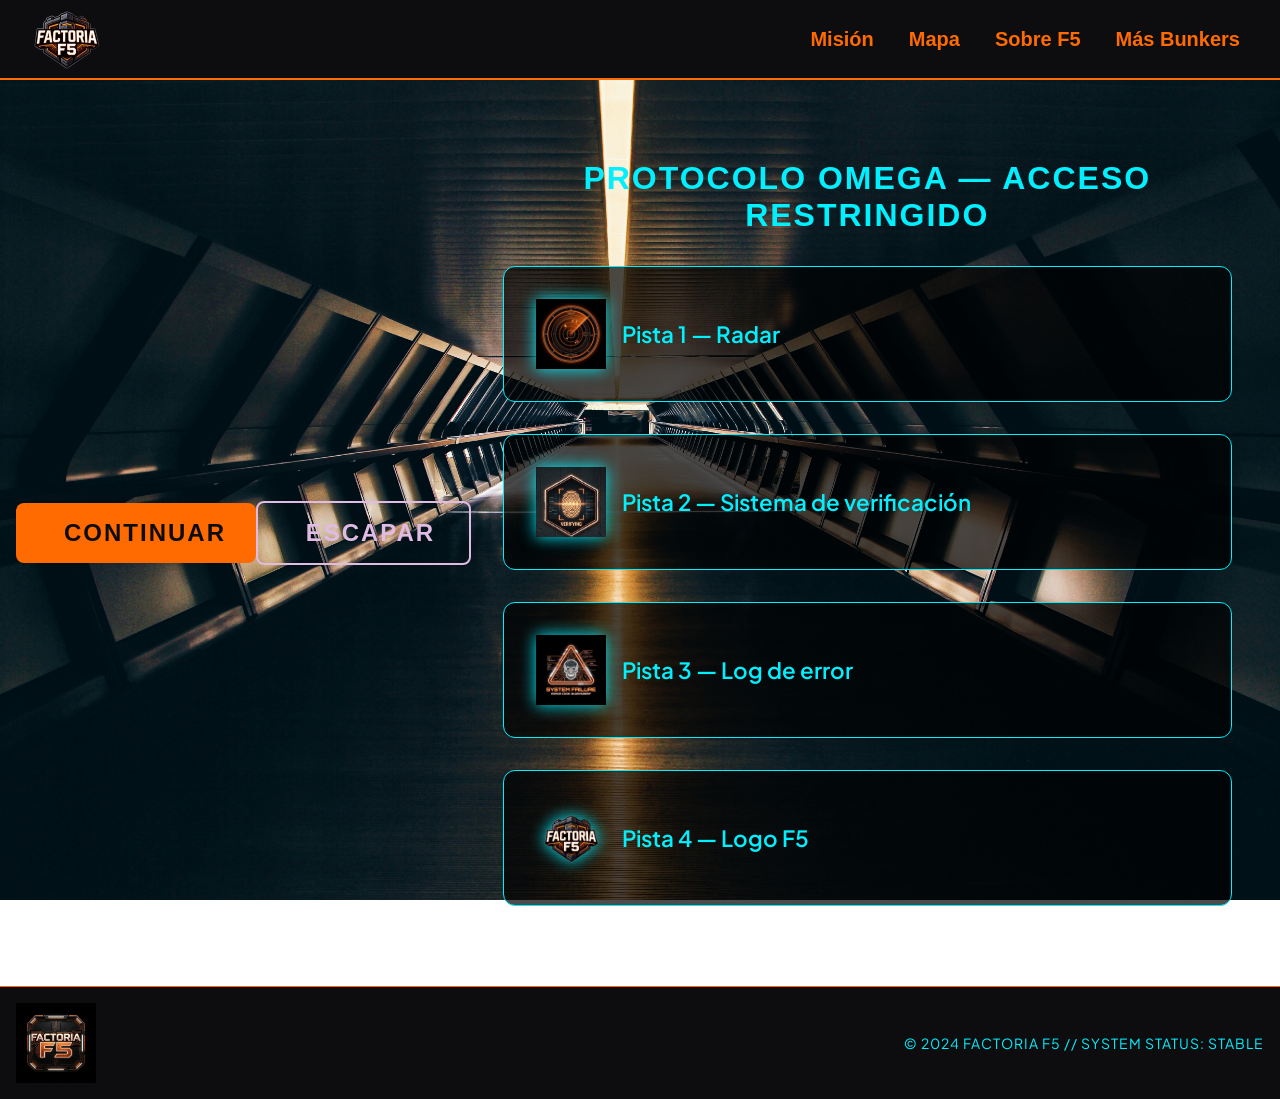
==== pagina-2-cyntia.html @ dd52e9ff "añadido html,css, javascript, imagenes" ====
<!DOCTYPE html>
<html lang="en">

<head>
    <meta charset="UTF-8">
    <meta name="viewport" content="width=device-width, initial-scale=1.0">
    <title>Document</title>
    <link rel="preconnect" href="https://fonts.googleapis.com">
    <link
        href="https://fonts.googleapis.com/css2?family=Plus+Jakarta+Sans:ital,wght@0,200..800;1,200..800&family=Saira+Stencil:ital,wght@0,100..900;1,100..900&display=swap"
        rel="stylesheet">
    <link rel="preconnect" href="https://fonts.gstatic.com/" crossorigin>

    <link rel="stylesheet" href="css\pagina-2-cyntia.css">
</head>
<header>
    <img src="recursos\imagenes\logo-f5-v2.png" alt="logof5-02" class="logof5">
    <nav>
        <div>
            <a href="#">Misión</a>
            <a href="#">Mapa</a>
            <a href="#">Sobre F5</a>
            <a href="#">Más Bunkers</a>
        </div>

    </nav>
</header>

<body>
    <main>
        <button class="button_initial" onclick="location.href='pagina3_Anabelen.html'">
    CONTINUAR
</button>

        <button class="button_escape">
            escapar
        </button>
        <section class="reto">
            <h1 class="titulo-reto">PROTOCOLO OMEGA — ACCESO RESTRINGIDO</h1>

            <div class="pistas">

                <!-- PISTA 1 -->
                <details class="pista" data-digit="3">
                    <summary>
                        <img src="recursos/imagenes/icon-radar.png" alt="Radar">
                        <span>Pista 1 — Radar</span>
                    </summary>
                    <p>Las señales detectadas son exactamente tantas como el primer dígito. Cuenta los puntos en la
                        pantalla.</p>
                </details>

                <!-- PISTA 2 -->
                <details class="pista" data-digit="5">
                    <summary>
                        <img src="recursos/imagenes/icon-hud-verifying.png" alt="Huella">
                        <span>Pista 2 — Sistema de verificación</span>
                    </summary>
                    <p>El nivel de autenticación requerido es OMEGA‑7. El segundo dígito es el número de letras de
                        OMEGA.</p>
                </details>

                <!-- PISTA 3 -->
                <details class="pista" data-digit="3">
                    <summary>
                        <img src="recursos/imagenes/icon-system-failure.png" alt="System Failure">
                        <span>Pista 3 — Log de error</span>
                    </summary>
                    <p>0xDEADBEEF. El tercer dígito es el número de letras únicas en DEAD.</p>
                </details>

                <!-- PISTA 4 -->
                <details class="pista" data-digit="6">
                    <summary>
                        <img src="recursos/imagenes/logo-f5-v2.png" alt="Logo F5">
                        <span>Pista 4 — Logo F5</span>
                    </summary>
                    <p>La instalación lleva operativa desde el año en que se fundó. El último dígito es la inicial
                        numérica del nombre en clave.</p>
                </details>

            </div>



        </section>
    </main>
    <footer>
        <img src="recursos\imagenes\logo-f5-v1.png" alt="logof5-01" class="logof5">
        <small>© 2024 FACTORIA F5 // SYSTEM STATUS: STABLE</small>
    </footer>
    <script src="js/pagina-2-cyntia.js"></script>

</body>

</html>
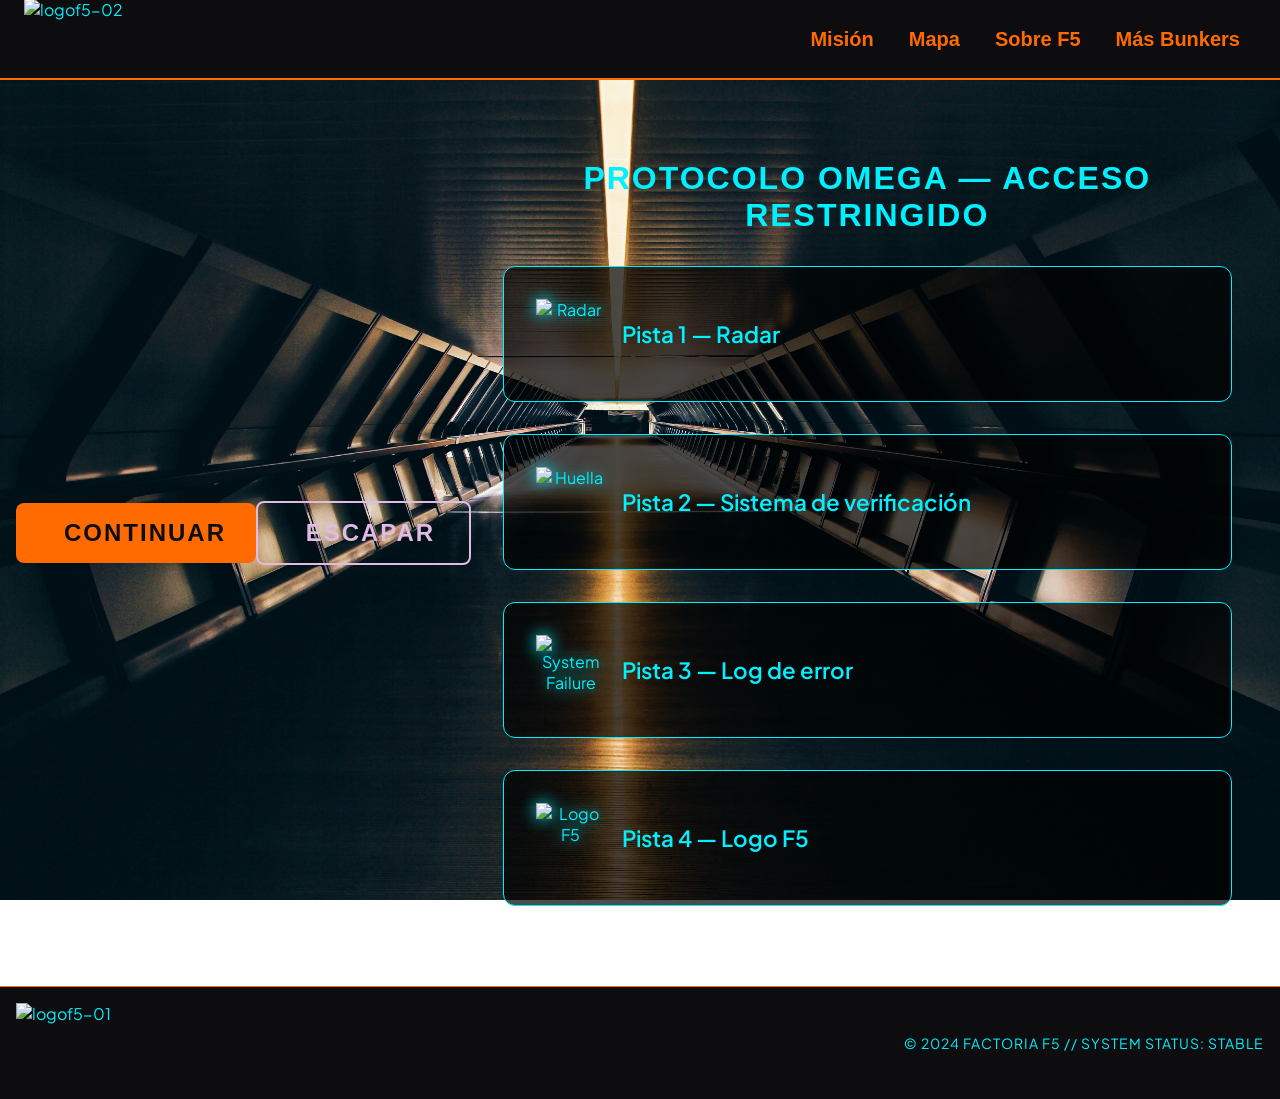
==== commit 77d10b22: "FIX FINAL: Unificación total de pantallas, rutas corregidas y index.html configurado" ====
--- a/pagina-2-cyntia.html
+++ b/pagina-2-cyntia.html
@@ -28,7 +28,7 @@
 
 <body>
     <main>
-        <button class="button_initial" onclick="location.href='pagina3_Anabelen.html'">
+         <button class="button_initial" onclick="location.href='pagina-3-ana-belen.html'">
     CONTINUAR
 </button>
 
